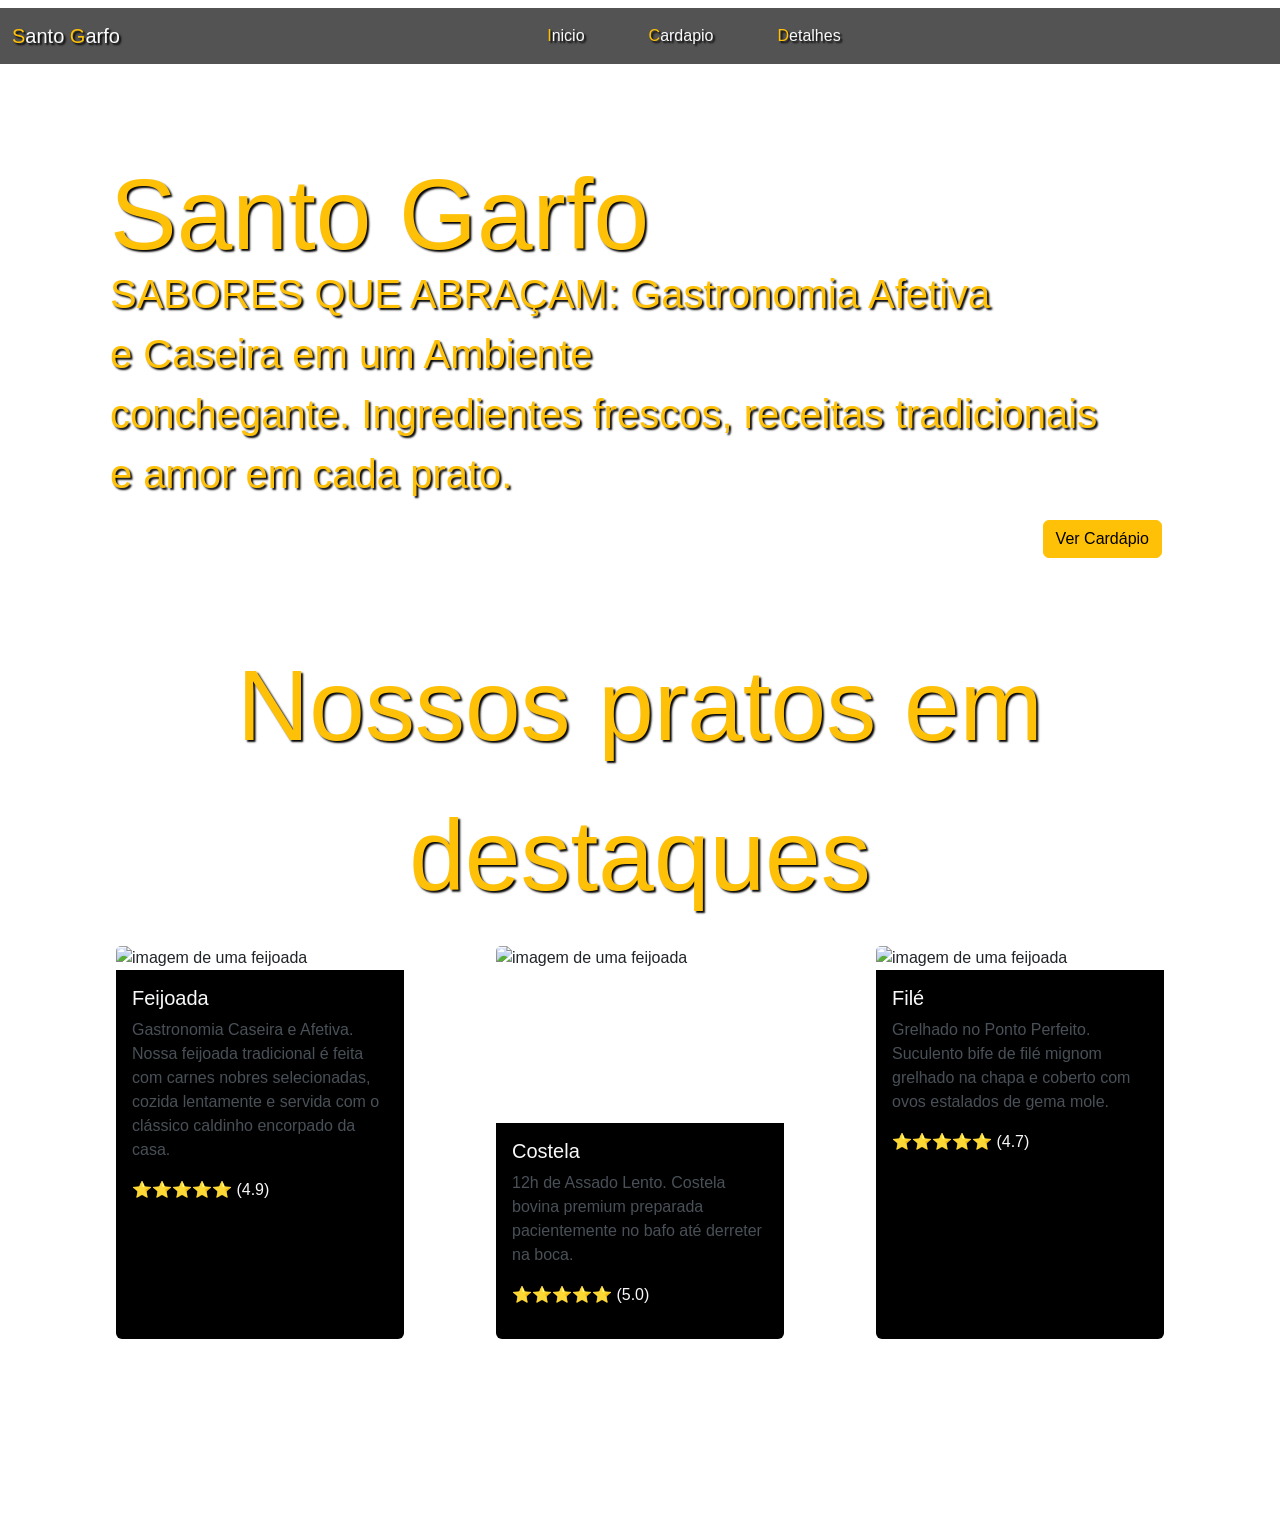
==== index.html @ 046a4bfa "first commit" ====
<!DOCTYPE html>
<html lang="pt-br">
<head>
    <meta charset="UTF-8">
    <meta name="viewport" content="width=device-width, initial-scale=1.0">
    <title>Restaurante</title>
    <link href="https://cdn.jsdelivr.net/npm/bootstrap@5.3.8/dist/css/bootstrap.min.css" rel="stylesheet" integrity="sha384-sRIl4kxILFvY47J16cr9ZwB07vP4J8+LH7qKQnuqkuIAvNWLzeN8tE5YBujZqJLB" crossorigin="anonymous">    
    <link rel="preconnect" href="https://fonts.googleapis.com">
    <link rel="preconnect" href="https://fonts.gstatic.com" crossorigin>
    <link href="https://fonts.googleapis.com/css2?family=Finlandica+Headline:ital,wght@0,100..900;1,100..900&display=swap" rel="stylesheet">
    <link rel="stylesheet" href="style-index.css">
</head>
<body class="vh-100">
    <header class="fixed-top">
        <nav class="navbar navbar-expand-lg">
            <div class="container-fluid" id="cabecalho">
                <p class="navbar-brand text-light" id="titulo-cabecalho"><span class="text-warning">S</span>anto <span class="text-warning">G</span>arfo</p>
                <button class="navbar-toggler bg-light" type="button" data-bs-toggle="collapse" data-bs-target="#navbarNav" aria-controls="navbarNav" aria-expanded="false" aria-label="Toggle navigation">
                <span class="navbar-toggler-icon"></span>
                </button>
                <div class="collapse navbar-collapse justify-content-center" id="navbarNav">
                    <ul class="navbar-nav gap-5 align-items-center" >
                        <li class="nav-item">
                            <a class="nav-link active text-light" aria-current="page" href="index.html"><span class="text-warning">I</span>nicio</a>  
                        </li>
                        <li class="nav-item">
                            <a class="nav-link text-light" href="cardapio.html"><span class="text-warning">C</span>ardapio</a>
                        </li>
                        <li class="nav-item">
                            <a class="nav-link text-light" href="detalhes.html"><span class="text-warning">D</span>etalhes</a>
                        </li>
                    </ul>
                </div>
            </div>
        </nav>
    </header>
    <main>
        <div class="container vh-75 d-flex justify-content-center">
            <div class="d-flex row mt-5" id="destaque">
                <div class="titulo-destaques">
                    <p class="text-warning mt-3 ms-3">Santo Garfo</p>
                </div>
                <div class="descrisao">
                    <p class="d-inline-flex text-warning ms-3">SABORES QUE ABRAÇAM: Gastronomia Afetiva <br> e Caseira em um Ambiente <br> conchegante. Ingredientes frescos, receitas tradicionais <br> e amor em cada prato.</p>
                    <div class="button d-flex justify-content-end me-4 mb-4">
                        <a href="cardapio.html">
                            <button type="button" class="btn btn-warning" id="botao">Ver Cardápio</button>
                        </a>
                    </div>
                </div>
            </div>
        </div>
        <div class="container vh-100">
            <div class="row mt-5" id="pratos">
                <div class="titulo-pratos text-center">
                    <p class="text-warning" >Nossos pratos em destaques</p>
                </div>
                <div class="col d-flex justify-content-center">
                    <div class="card border border-0" style="width: 18rem;" id="feijoada">
                        <img src="https://www.receiteria.com.br/wp-content/uploads/feijoada-01.jpg" alt="imagem de uma feijoada" class="card-img-top">
                        <div class="card-body bg-black rounded-bottom">
                            <h5 class="card-title text-light" >Feijoada</h5>
                            <p class="card-text text-dark-emphasis">Gastronomia Caseira e Afetiva. Nossa feijoada tradicional é feita com carnes nobres selecionadas, cozida lentamente e servida com o clássico caldinho encorpado da casa.</p>
                            <p class="text-light">⭐⭐⭐⭐⭐ (4.9)</p>
                        </div>
                    </div>
                </div>
                <div class="col d-flex justify-content-center">
                    <div class="card border border-0" style="width: 18rem;" id="costela">
                        <img src="https://www.dicasedicas.com.br/_next/image?url=https%3A%2F%2Fd135llbe2j366l.cloudfront.net%2Fcompressed%2Fcostela-assada-em-papel-manteiga-google.webp&w=828&q=50" alt="imagem de uma feijoada" class="card-img-top" style="height: 177px; object-fit: cover;">
                        <div class="card-body bg-black rounded-bottom">
                            <h5 class="card-title text-light">Costela</h5>
                            <p class="card-text text-dark-emphasis">12h de Assado Lento. Costela bovina premium preparada pacientemente no bafo até derreter na boca.</p>
                            <p class="text-light">⭐⭐⭐⭐⭐ (5.0)</p>
                        </div>
                    </div>
                </div>
                <div class="col d-flex justify-content-center">
                    <div class="card border border-0" style="width: 18rem;" id="file">
                        <img src="https://receitadelicia.com.br/wordpress/wp-content/files/receitadelicia.com.br/2024/12/como-fazer-um-delicioso-bife-a-cavalo-768x512.webp" alt="imagem de uma feijoada" class="card-img-top">
                        <div class="card-body bg-black rounded-bottom">
                            <h5 class="card-title text-light">Filé</h5>
                            <p class="card-text text-dark-emphasis">Grelhado no Ponto Perfeito. Suculento bife de filé mignom grelhado na chapa e coberto com ovos estalados de gema mole.</p>
                            <p class="text-light">⭐⭐⭐⭐⭐ (4.7)</p>
                        </div>
                    </div>
                </div>
            </div>
        </div>
    </main>
</body>
</html>
---- style-index.css ----
body{
    background-image: url("https://img.freepik.com/fotos-premium/mesa-de-madeira-em-desfocar-o-fundo-do-clube-ou-restaurante_219193-283.jpg?semt=ais_hybrid&w=740&q=80");
    background-size: cover;
    font-family: "Finlandica Headline", sans-serif;
}
#titulo-cabecalho{
    padding: 0px;
    margin: 0px;
    text-shadow: 2px 2px 2px black;
}
#cabecalho{
    background-color: rgb(84, 83, 83);
    padding-top: 8px;
    padding-bottom: 8px;
    text-shadow: 2px 2px 2px black;
}
nav{
    padding: 0px;
}
#destaque {
    background-image: url("https://blogs.correiobraziliense.com.br/lianasabo/wp-content/uploads/sites/25/2024/09/Pratos-Dalva-Cozinha_JP-Rodrigues-Dalva-Cozinha-550x366.jpg");
    background-size: cover;
    width: 100%;
    height: 50%;
}
.titulo-destaques p{
    text-shadow: 2px 2px 2px black;
    font-size: 100px;
    margin-bottom: 0px;
    line-height: 100px;
    height: 100px;
}
.descrisao p{
    text-shadow: 2px 2px 2px black;
    font-size: 40px;
}
.titulo-pratos p{
    font-size: 100px;
    text-shadow: 2px 2px 2px black;
}
@media(max-width: 985px){
    .descrisao p{
        font-size: 35px;
    }
    #file{
        margin-top: 50px;
    }
}
@media(max-width: 960px){
    .descrisao p{
        font-size: 30px;
    }
}
@media(max-width: 768px){
    #destaque{
        height: 30%;
        width: 100%;
    }
    .titulo-destaques p{
        line-height: 50px;
        font-size: 50px;
    }
    .descrisao p{
        font-size: 15px;
    }
    #costela{
        margin-top: 50px;
    }
    .titulo-pratos p{
        font-size: 50px;
    }
    #pratos{
        display: flex;
        margin-left: 0px;
        margin-right: 0px;
    }
}
@media(max-width: 600px){
    #destaque{
        width: 90%;
    }
}
@media(max-height: 730px){
    .descrisao p{
        font-size: 20px;
    }
}
#botao, #feijoada, #costela, #file{
    transition: 1s;
}
#botao:hover{
    scale: 1.3;
}

#feijoada:hover, #costela:hover, #file:hover{
    scale: 1.1;
    box-shadow: 1px 1px 5px 9px yellow;
}
main{
    margin-top: 100px;
}
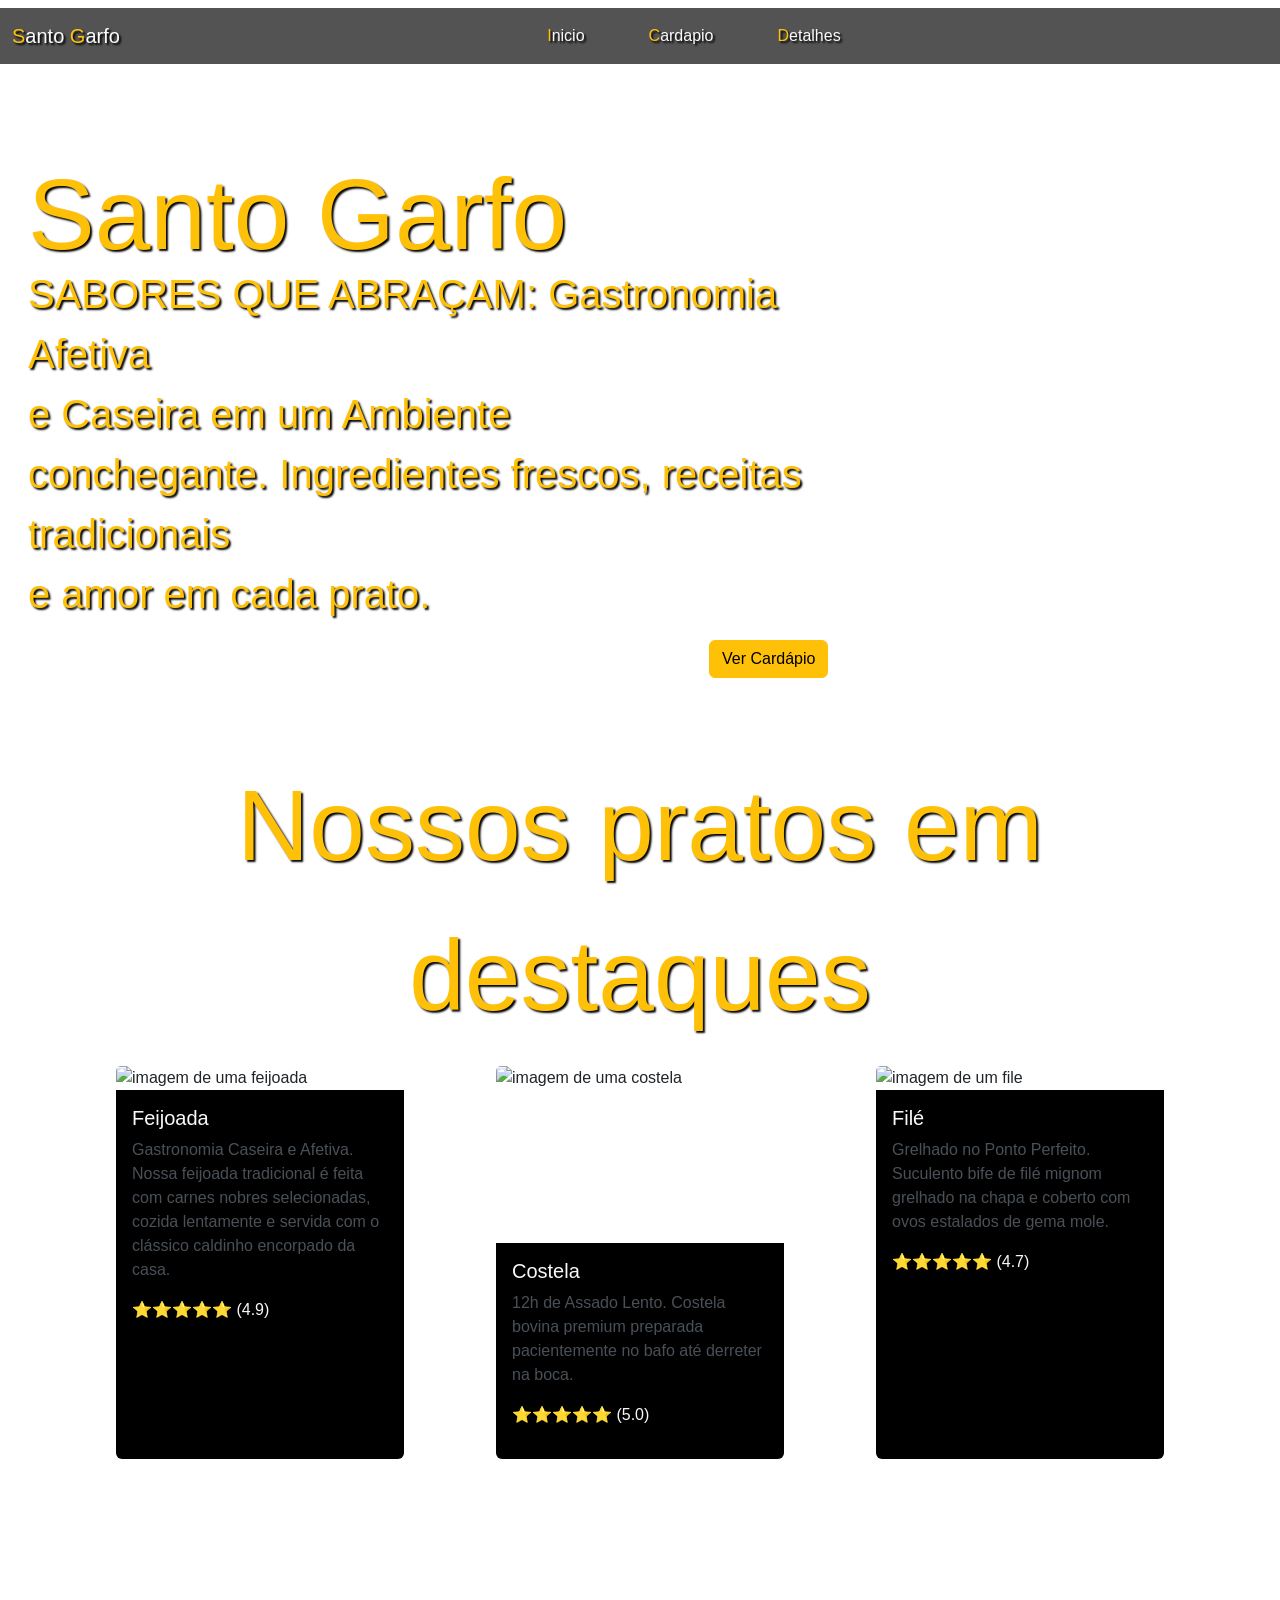
==== commit 736d6d9d: "1.4" ====
--- a/index.html
+++ b/index.html
@@ -35,7 +35,7 @@
         </nav>
     </header>
     <main>
-        <div class="container vh-75 d-flex justify-content-center">
+        <div class="container vh-75 d-flex justify-content-center" id="anuncio">
             <div class="d-flex row mt-5" id="destaque">
                 <div class="titulo-destaques">
                     <p class="text-warning mt-3 ms-3">Santo Garfo</p>
@@ -49,6 +49,9 @@
                     </div>
                 </div>
             </div>
+            <div id="Cronometro">
+                <p>Ofertas exclusivas até 00:00:00</p>
+            </div>
         </div>
         <div class="container vh-100">
             <div class="row mt-5" id="pratos">
@@ -57,7 +60,7 @@
                 </div>
                 <div class="col d-flex justify-content-center">
                     <div class="card border border-0" style="width: 18rem;" id="feijoada">
-                        <img src="https://www.receiteria.com.br/wp-content/uploads/feijoada-01.jpg" alt="imagem de uma feijoada" class="card-img-top">
+                        <img src="https://external-content.duckduckgo.com/iu/?u=https%3A%2F%2Fimg.freepik.com%2Ffotos-premium%2Ffeijoada-um-prato-tipico-portugues-com-carne-e-feijao-preto-prato-tradicional-portugues_1041587-2472.jpg&f=1&nofb=1&ipt=a46b8a44678f6ab6979477eabe8c240057ed15f4cd69a9874e59b2b105ac1d6b&ipo=images" alt="imagem de uma feijoada" class="card-img-top">
                         <div class="card-body bg-black rounded-bottom">
                             <h5 class="card-title text-light" >Feijoada</h5>
                             <p class="card-text text-dark-emphasis">Gastronomia Caseira e Afetiva. Nossa feijoada tradicional é feita com carnes nobres selecionadas, cozida lentamente e servida com o clássico caldinho encorpado da casa.</p>
@@ -67,7 +70,7 @@
                 </div>
                 <div class="col d-flex justify-content-center">
                     <div class="card border border-0" style="width: 18rem;" id="costela">
-                        <img src="https://www.dicasedicas.com.br/_next/image?url=https%3A%2F%2Fd135llbe2j366l.cloudfront.net%2Fcompressed%2Fcostela-assada-em-papel-manteiga-google.webp&w=828&q=50" alt="imagem de uma feijoada" class="card-img-top" style="height: 177px; object-fit: cover;">
+                        <img src="https://www.dicasedicas.com.br/_next/image?url=https%3A%2F%2Fd135llbe2j366l.cloudfront.net%2Fcompressed%2Fcostela-assada-em-papel-manteiga-google.webp&w=828&q=50" alt="imagem de uma costela" class="card-img-top" style="height: 177px; object-fit: cover;">
                         <div class="card-body bg-black rounded-bottom">
                             <h5 class="card-title text-light">Costela</h5>
                             <p class="card-text text-dark-emphasis">12h de Assado Lento. Costela bovina premium preparada pacientemente no bafo até derreter na boca.</p>
@@ -77,7 +80,7 @@
                 </div>
                 <div class="col d-flex justify-content-center">
                     <div class="card border border-0" style="width: 18rem;" id="file">
-                        <img src="https://receitadelicia.com.br/wordpress/wp-content/files/receitadelicia.com.br/2024/12/como-fazer-um-delicioso-bife-a-cavalo-768x512.webp" alt="imagem de uma feijoada" class="card-img-top">
+                        <img src="https://external-content.duckduckgo.com/iu/?u=https%3A%2F%2Fescolaeducacao.com.br%2Fwp-content%2Fuploads%2F2022%2F08%2Fcomo-cozinhar-file-mignon.jpg&f=1&nofb=1&ipt=76e4ce4cadbc78d081eec4cb223008667c2faa4cd55edd39622ecb6cd6942410&ipo=images" alt="imagem de um file" class="card-img-top">
                         <div class="card-body bg-black rounded-bottom">
                             <h5 class="card-title text-light">Filé</h5>
                             <p class="card-text text-dark-emphasis">Grelhado no Ponto Perfeito. Suculento bife de filé mignom grelhado na chapa e coberto com ovos estalados de gema mole.</p>
@@ -88,5 +91,6 @@
             </div>
         </div>
     </main>
+    <script src="index.js"></script>
 </body>
 </html>
--- a/style-index.css
+++ b/style-index.css
@@ -20,7 +20,7 @@
 #destaque {
     background-image: url("https://blogs.correiobraziliense.com.br/lianasabo/wp-content/uploads/sites/25/2024/09/Pratos-Dalva-Cozinha_JP-Rodrigues-Dalva-Cozinha-550x366.jpg");
     background-size: cover;
-    width: 100%;
+    width: 80%;
     height: 50%;
 }
 .titulo-destaques p{
@@ -98,4 +98,14 @@
 }
 main{
     margin-top: 100px;
-}+}
+#anuncio{
+    margin: 0px;
+    width: 100%;
+    min-width: 100%;
+}
+#Cronometro{
+    color: white;
+    margin-left: 30px;
+    font-size: 2rem;
+}
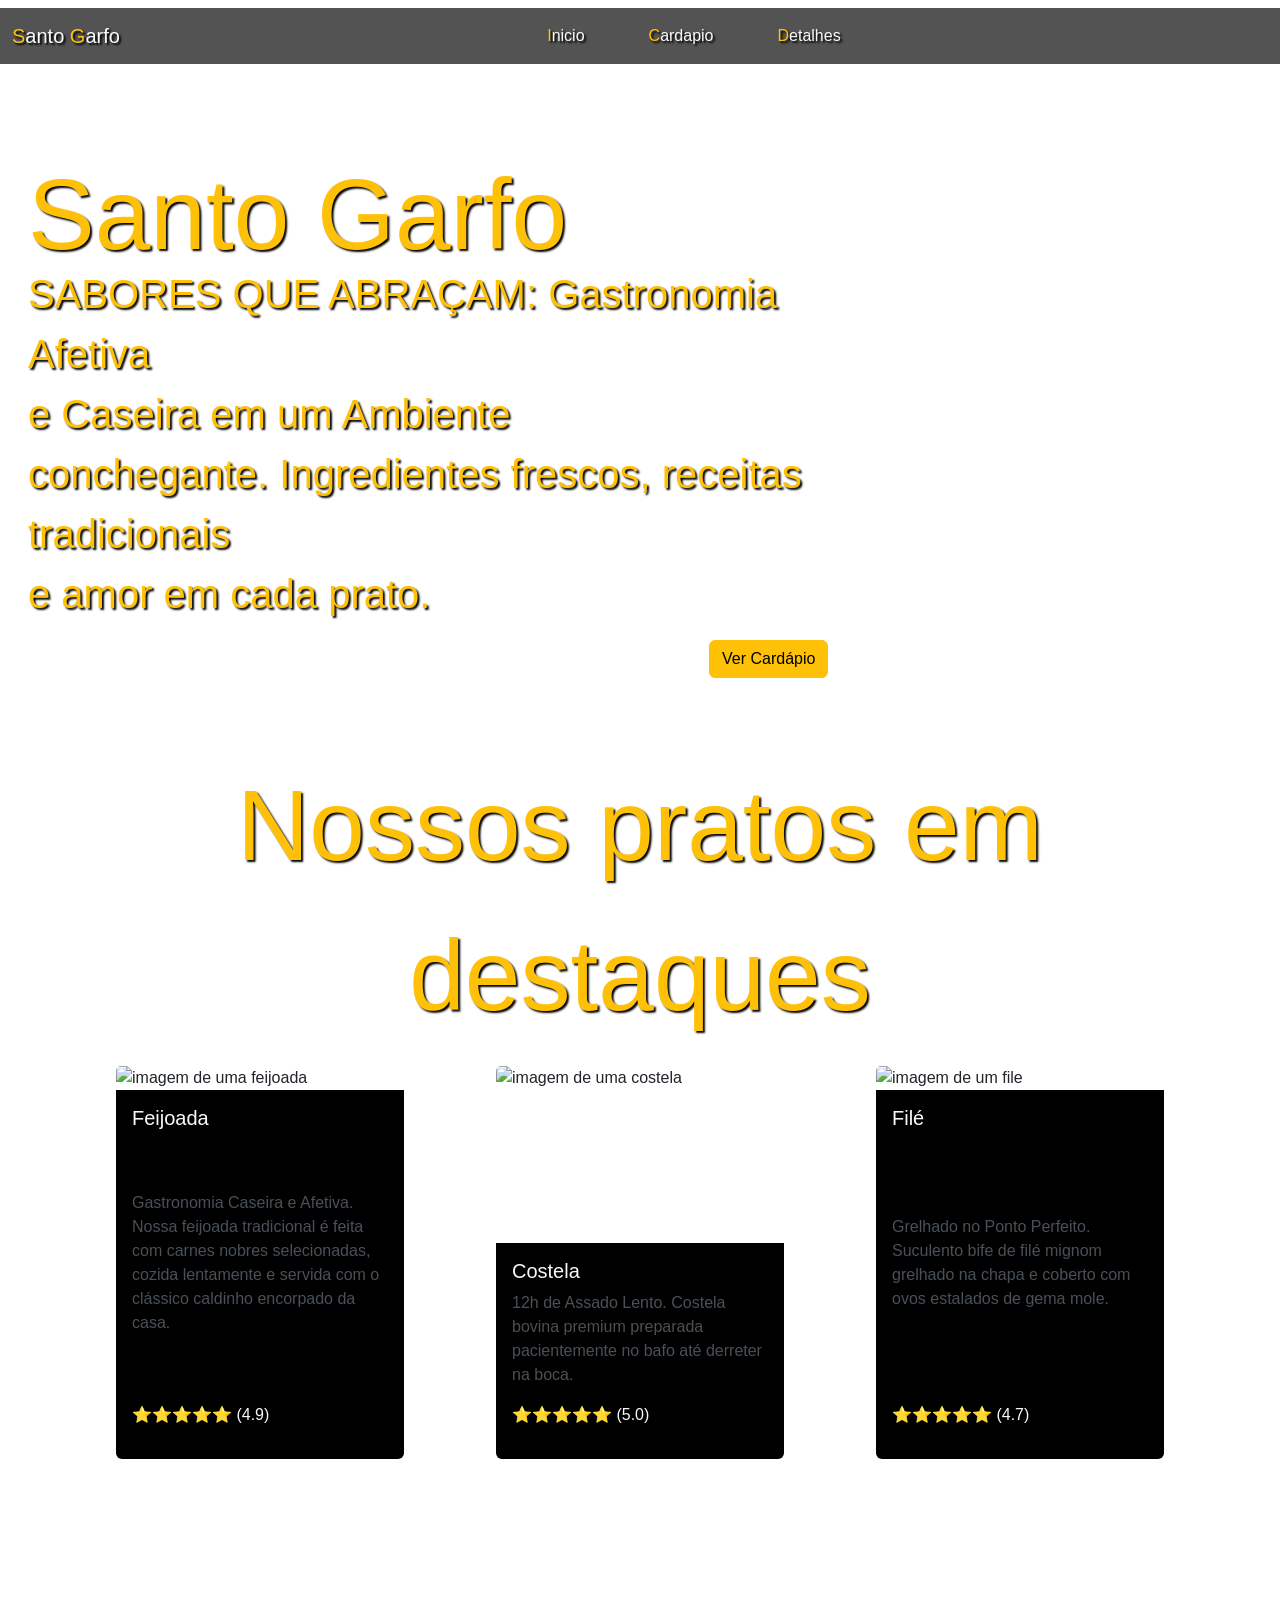
==== commit 7b4bca1e: "1.6" ====
--- a/index.html
+++ b/index.html
@@ -44,7 +44,7 @@
                     <p class="d-inline-flex text-warning ms-3">SABORES QUE ABRAÇAM: Gastronomia Afetiva <br> e Caseira em um Ambiente <br> conchegante. Ingredientes frescos, receitas tradicionais <br> e amor em cada prato.</p>
                     <div class="button d-flex justify-content-end me-4 mb-4">
                         <a href="cardapio.html">
-                            <button type="button" class="btn btn-warning" id="botao">Ver Cardápio</button>
+                            <button type="button" class="btn btn-warning" id="botaoAnuncio">Ver Cardápio</button>
                         </a>
                     </div>
                 </div>
@@ -61,7 +61,7 @@
                 <div class="col d-flex justify-content-center">
                     <div class="card border border-0" style="width: 18rem;" id="feijoada">
                         <img src="https://external-content.duckduckgo.com/iu/?u=https%3A%2F%2Fimg.freepik.com%2Ffotos-premium%2Ffeijoada-um-prato-tipico-portugues-com-carne-e-feijao-preto-prato-tradicional-portugues_1041587-2472.jpg&f=1&nofb=1&ipt=a46b8a44678f6ab6979477eabe8c240057ed15f4cd69a9874e59b2b105ac1d6b&ipo=images" alt="imagem de uma feijoada" class="card-img-top">
-                        <div class="card-body bg-black rounded-bottom">
+                        <div class="card-body bg-black rounded-bottom d-flex flex-column justify-content-between">
                             <h5 class="card-title text-light" >Feijoada</h5>
                             <p class="card-text text-dark-emphasis">Gastronomia Caseira e Afetiva. Nossa feijoada tradicional é feita com carnes nobres selecionadas, cozida lentamente e servida com o clássico caldinho encorpado da casa.</p>
                             <p class="text-light">⭐⭐⭐⭐⭐ (4.9)</p>
@@ -71,7 +71,7 @@
                 <div class="col d-flex justify-content-center">
                     <div class="card border border-0" style="width: 18rem;" id="costela">
                         <img src="https://www.dicasedicas.com.br/_next/image?url=https%3A%2F%2Fd135llbe2j366l.cloudfront.net%2Fcompressed%2Fcostela-assada-em-papel-manteiga-google.webp&w=828&q=50" alt="imagem de uma costela" class="card-img-top" style="height: 177px; object-fit: cover;">
-                        <div class="card-body bg-black rounded-bottom">
+                        <div class="card-body bg-black rounded-bottom d-flex flex-column justify-content-between">
                             <h5 class="card-title text-light">Costela</h5>
                             <p class="card-text text-dark-emphasis">12h de Assado Lento. Costela bovina premium preparada pacientemente no bafo até derreter na boca.</p>
                             <p class="text-light">⭐⭐⭐⭐⭐ (5.0)</p>
@@ -81,7 +81,7 @@
                 <div class="col d-flex justify-content-center">
                     <div class="card border border-0" style="width: 18rem;" id="file">
                         <img src="https://external-content.duckduckgo.com/iu/?u=https%3A%2F%2Fescolaeducacao.com.br%2Fwp-content%2Fuploads%2F2022%2F08%2Fcomo-cozinhar-file-mignon.jpg&f=1&nofb=1&ipt=76e4ce4cadbc78d081eec4cb223008667c2faa4cd55edd39622ecb6cd6942410&ipo=images" alt="imagem de um file" class="card-img-top">
-                        <div class="card-body bg-black rounded-bottom">
+                        <div class="card-body bg-black rounded-bottom d-flex flex-column justify-content-between">
                             <h5 class="card-title text-light">Filé</h5>
                             <p class="card-text text-dark-emphasis">Grelhado no Ponto Perfeito. Suculento bife de filé mignom grelhado na chapa e coberto com ovos estalados de gema mole.</p>
                             <p class="text-light">⭐⭐⭐⭐⭐ (4.7)</p>
--- a/style-index.css
+++ b/style-index.css
@@ -85,10 +85,10 @@
         font-size: 20px;
     }
 }
-#botao, #feijoada, #costela, #file{
+#botaoAnuncio, #feijoada, #costela, #file{
     transition: 1s;
 }
-#botao:hover{
+#botaoAnuncio:hover{
     scale: 1.3;
 }
 
